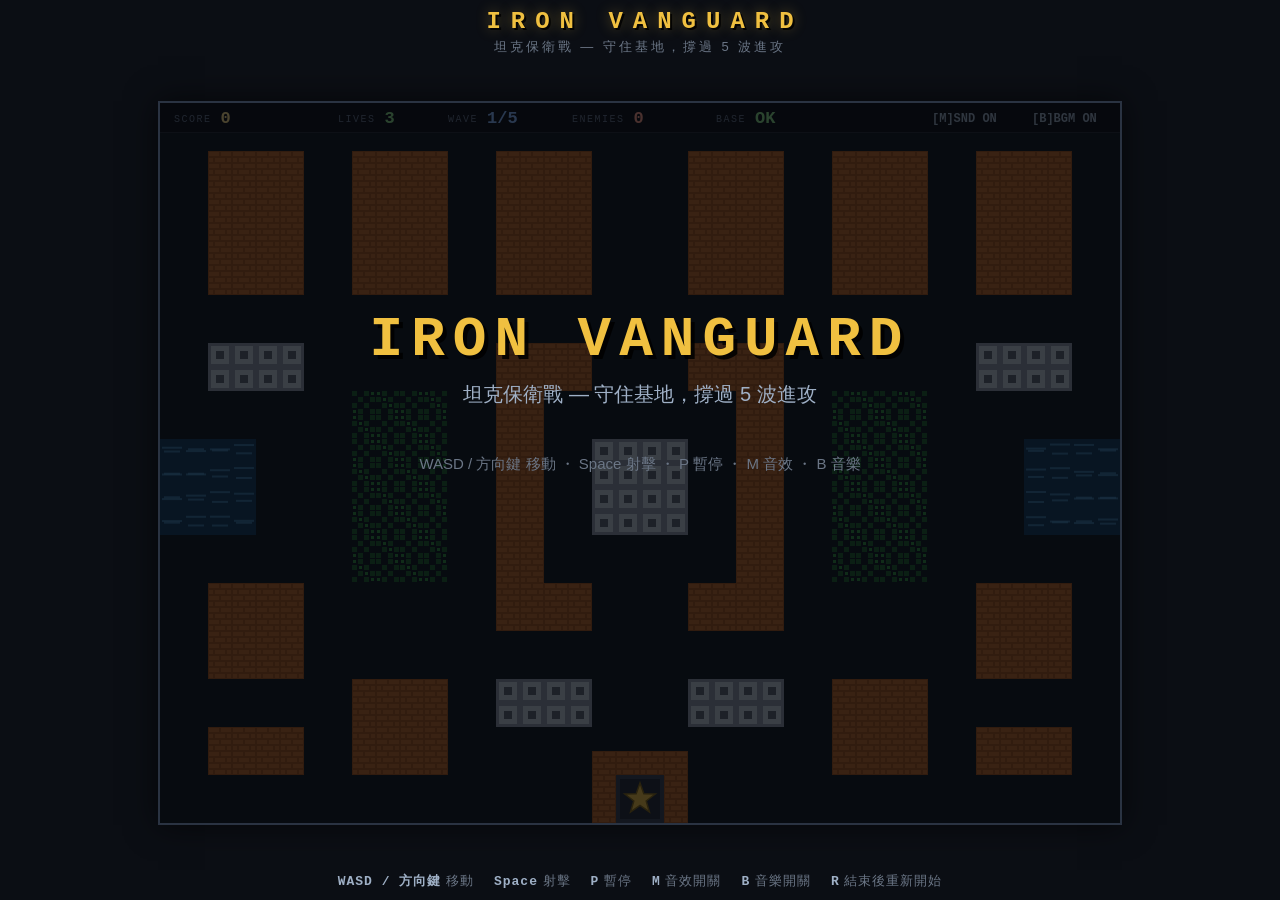
==== index.html @ 508ff716 "chore: fork Game-tank 骨架作為防疫大作戰起點（移除 CNAME 與封面圖，README 改為交接說明） Co-Authored-By: Claude Fable 5 <norep" ====
<!DOCTYPE html>
<html lang="zh-Hant">
<head>
<meta charset="UTF-8">
<meta name="viewport" content="width=device-width, initial-scale=1.0">
<title>IRON VANGUARD — 坦克保衛戰</title>
<link rel="stylesheet" href="style.css">
</head>
<body>
<div id="frame">
  <header>
    <h1>IRON VANGUARD</h1>
    <p class="subtitle">坦克保衛戰 — 守住基地，撐過 5 波進攻</p>
  </header>
  <div id="canvas-wrap">
    <canvas id="game" width="960" height="720"></canvas>
  </div>
  <footer>
    <div class="controls">
      <span><b>WASD / 方向鍵</b> 移動</span>
      <span><b>Space</b> 射擊</span>
      <span><b>P</b> 暫停</span>
      <span><b>M</b> 音效開關</span>
      <span><b>B</b> 音樂開關</span>
      <span><b>R</b> 結束後重新開始</span>
    </div>
  </footer>
</div>
<script src="js/constants.js"></script>
<script src="js/audio.js"></script>
<script src="js/particles.js"></script>
<script src="js/map.js"></script>
<script src="js/bullet.js"></script>
<script src="js/tank.js"></script>
<script src="js/player.js"></script>
<script src="js/enemy.js"></script>
<script src="js/game.js"></script>
<script src="js/main.js"></script>
</body>
</html>
---- style.css ----
* { margin: 0; padding: 0; box-sizing: border-box; }

html, body {
  height: 100%;
  background: #0b0e14;
  color: #cfd8e3;
  font-family: Consolas, Menlo, "Courier New", monospace;
  overflow: hidden;
}

#frame {
  height: 100%;
  display: flex;
  flex-direction: column;
  align-items: center;
}

header {
  padding: 8px 0 4px;
  text-align: center;
  flex: 0 0 auto;
}

header h1 {
  font-size: 24px;
  font-weight: 700;
  letter-spacing: 10px;
  padding-left: 10px; /* 抵銷最後一字的字距，維持視覺置中 */
  color: #f0c040;
  text-shadow: 2px 2px 0 rgba(0, 0, 0, 0.85), 0 0 14px rgba(240, 192, 64, 0.4);
}

.subtitle {
  font-family: "Microsoft JhengHei", "PingFang TC", "Noto Sans TC", sans-serif;
  font-size: 13px;
  color: #6b7686;
  letter-spacing: 3px;
  margin-top: 3px;
}

#canvas-wrap {
  flex: 1 1 auto;
  width: 100%;
  display: flex;
  align-items: center;
  justify-content: center;
  min-height: 0;
  padding: 6px;
}

canvas#game {
  background: #10141c;
  border: 2px solid #2a3342;
  box-shadow: 0 0 30px rgba(0, 0, 0, 0.6);
  image-rendering: pixelated;
  /* JS 設定實際顯示尺寸，維持 4:3；邏輯解析度固定 960x720 */
  max-width: 100%;
  max-height: 100%;
}

footer {
  flex: 0 0 auto;
  padding: 6px 0 10px;
}

.controls {
  display: flex;
  gap: 20px;
  font-family: "Microsoft JhengHei", "PingFang TC", "Noto Sans TC", sans-serif;
  font-size: 13px;
  letter-spacing: 1px;
  color: #6b7686;
}

.controls b {
  color: #9fb0c6;
  font-family: Consolas, Menlo, "Courier New", monospace;
}
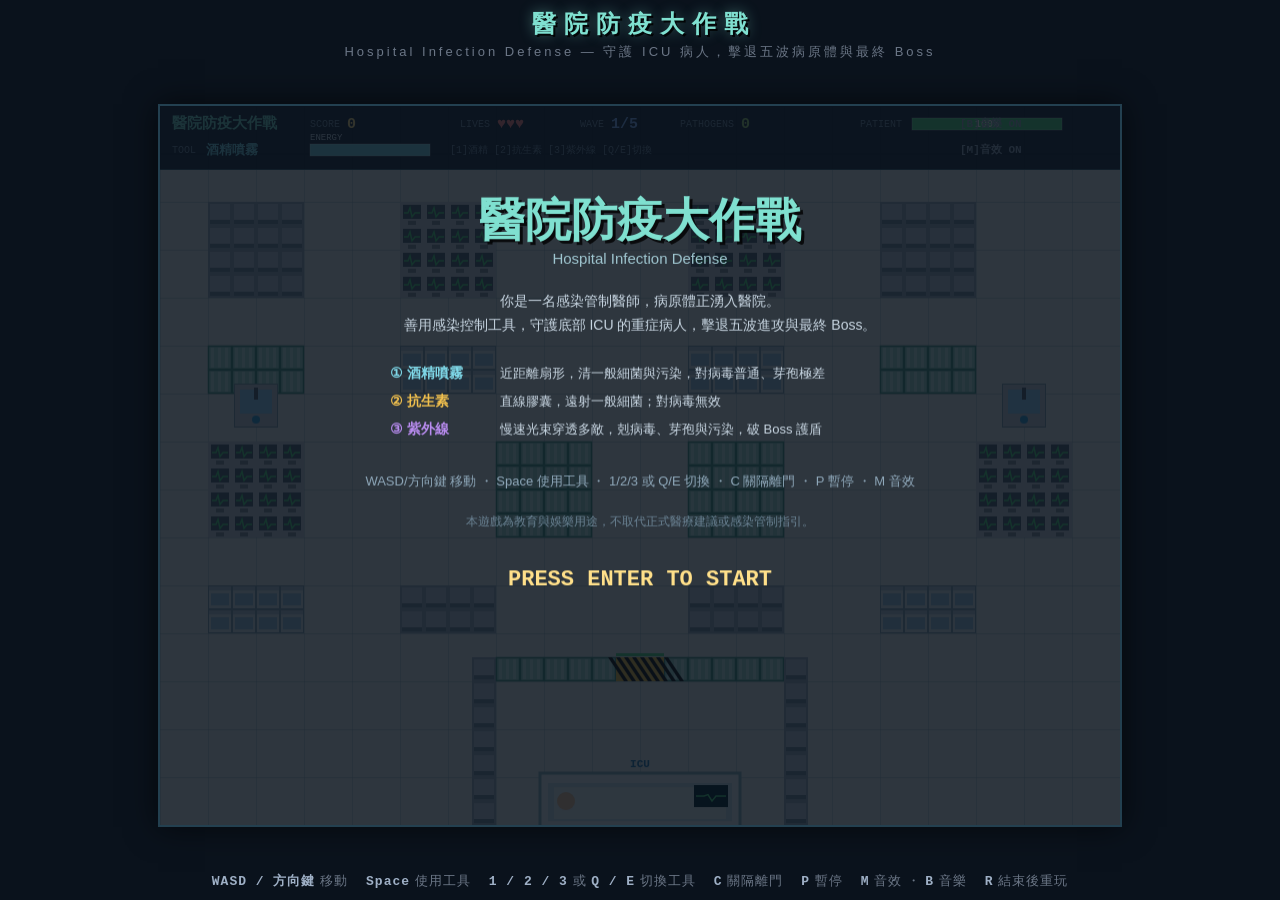
==== commit 527b92d0: "feat: 依規格將坦克骨架完整改造為《醫院防疫大作戰》感染管制防守遊戲 - 三種工具（酒精扇形/抗生素投射/紫外線光束）+ 抗性矩陣與能量冷卻 - 四種病原體 AI + 超級抗藥菌王三階段 Boss" ====
--- a/index.html
+++ b/index.html
@@ -3,14 +3,14 @@
 <head>
 <meta charset="UTF-8">
 <meta name="viewport" content="width=device-width, initial-scale=1.0">
-<title>IRON VANGUARD — 坦克保衛戰</title>
+<title>醫院防疫大作戰 — Hospital Infection Defense</title>
 <link rel="stylesheet" href="style.css">
 </head>
 <body>
 <div id="frame">
   <header>
-    <h1>IRON VANGUARD</h1>
-    <p class="subtitle">坦克保衛戰 — 守住基地，撐過 5 波進攻</p>
+    <h1>醫院防疫大作戰</h1>
+    <p class="subtitle">Hospital Infection Defense — 守護 ICU 病人，擊退五波病原體與最終 Boss</p>
   </header>
   <div id="canvas-wrap">
     <canvas id="game" width="960" height="720"></canvas>
@@ -18,11 +18,12 @@
   <footer>
     <div class="controls">
       <span><b>WASD / 方向鍵</b> 移動</span>
-      <span><b>Space</b> 射擊</span>
+      <span><b>Space</b> 使用工具</span>
+      <span><b>1 / 2 / 3</b> 或 <b>Q / E</b> 切換工具</span>
+      <span><b>C</b> 關隔離門</span>
       <span><b>P</b> 暫停</span>
-      <span><b>M</b> 音效開關</span>
-      <span><b>B</b> 音樂開關</span>
-      <span><b>R</b> 結束後重新開始</span>
+      <span><b>M</b> 音效 ・ <b>B</b> 音樂</span>
+      <span><b>R</b> 結束後重玩</span>
     </div>
   </footer>
 </div>
@@ -30,10 +31,13 @@
 <script src="js/audio.js"></script>
 <script src="js/particles.js"></script>
 <script src="js/map.js"></script>
-<script src="js/bullet.js"></script>
-<script src="js/tank.js"></script>
+<script src="js/entity.js"></script>
+<script src="js/projectile.js"></script>
+<script src="js/tools.js"></script>
+<script src="js/items.js"></script>
 <script src="js/player.js"></script>
-<script src="js/enemy.js"></script>
+<script src="js/pathogen.js"></script>
+<script src="js/boss.js"></script>
 <script src="js/game.js"></script>
 <script src="js/main.js"></script>
 </body>
--- a/style.css
+++ b/style.css
@@ -2,7 +2,7 @@
 
 html, body {
   height: 100%;
-  background: #0b0e14;
+  background: #0a121c;
   color: #cfd8e3;
   font-family: Consolas, Menlo, "Courier New", monospace;
   overflow: hidden;
@@ -22,12 +22,13 @@
 }
 
 header h1 {
+  font-family: "Microsoft JhengHei", "PingFang TC", "Noto Sans TC", sans-serif;
   font-size: 24px;
   font-weight: 700;
-  letter-spacing: 10px;
-  padding-left: 10px; /* 抵銷最後一字的字距，維持視覺置中 */
-  color: #f0c040;
-  text-shadow: 2px 2px 0 rgba(0, 0, 0, 0.85), 0 0 14px rgba(240, 192, 64, 0.4);
+  letter-spacing: 8px;
+  padding-left: 8px; /* 抵銷最後一字的字距，維持視覺置中 */
+  color: #7fe0d0;
+  text-shadow: 2px 2px 0 rgba(0, 0, 0, 0.85), 0 0 14px rgba(127, 224, 208, 0.4);
 }
 
 .subtitle {
@@ -49,13 +50,13 @@
 }
 
 canvas#game {
-  background: #10141c;
-  border: 2px solid #2a3342;
+  background: #0e1420;
+  border: 2px solid #234050;
   box-shadow: 0 0 30px rgba(0, 0, 0, 0.6);
-  image-rendering: pixelated;
-  /* JS 設定實際顯示尺寸，維持 4:3；邏輯解析度固定 960x720 */
+  /* CSS 等比縮放；邏輯解析度固定 960x720，縮放不影響碰撞 */
   max-width: 100%;
   max-height: 100%;
+  aspect-ratio: 4 / 3;
 }
 
 footer {
@@ -65,7 +66,9 @@
 
 .controls {
   display: flex;
-  gap: 20px;
+  flex-wrap: wrap;
+  justify-content: center;
+  gap: 8px 18px;
   font-family: "Microsoft JhengHei", "PingFang TC", "Noto Sans TC", sans-serif;
   font-size: 13px;
   letter-spacing: 1px;
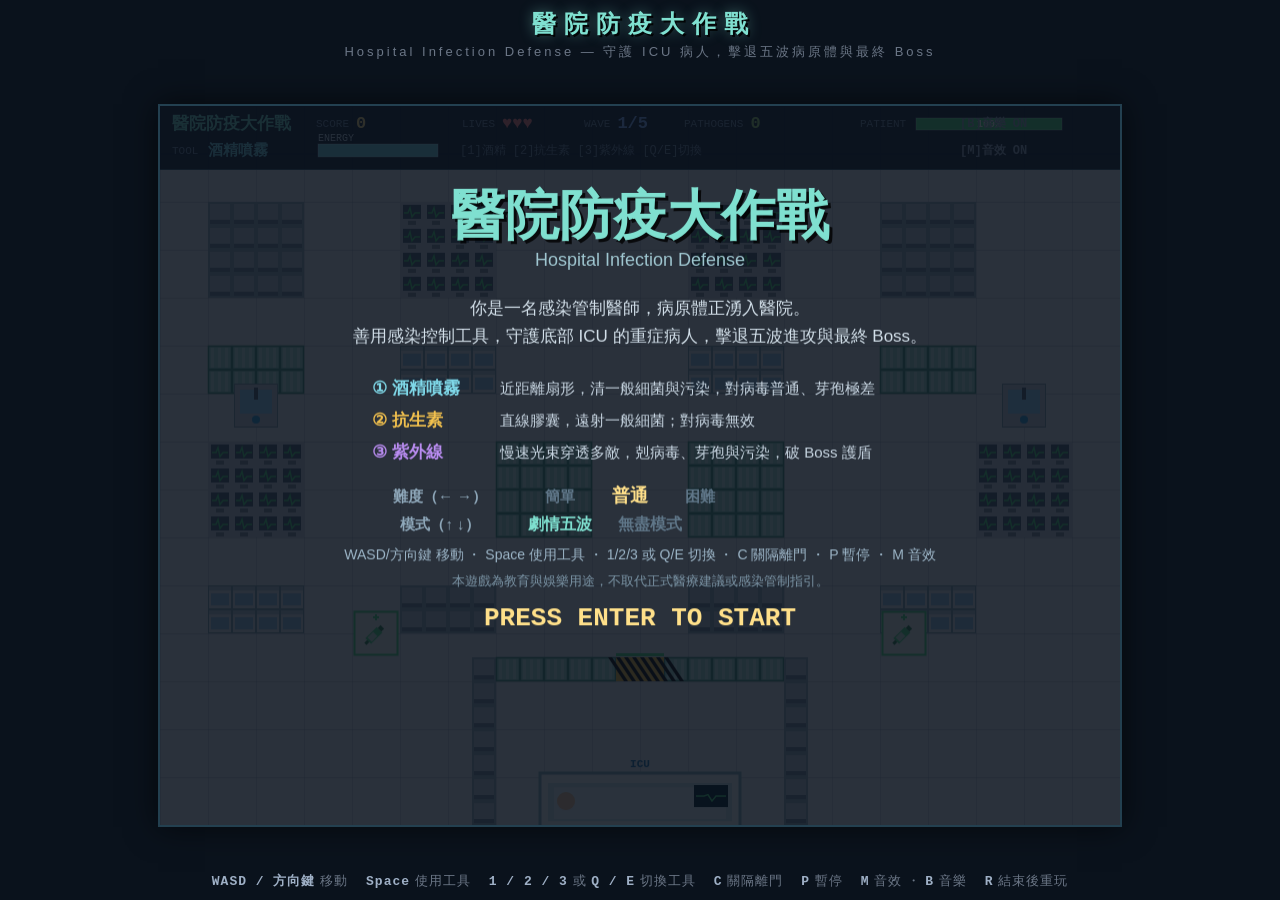
==== commit a466f25f: "feat: 放大字級並加入難度/無盡模式、疫苗接種站、行動裝置觸控控制 - 字級整體放大（HUD、開始畫面、提示卡、勝負畫面）提升可讀性 - 難度三段（簡單/普通/困難）縮放敵人數值、病人受傷、玩家無" ====
--- a/index.html
+++ b/index.html
@@ -39,6 +39,7 @@
 <script src="js/pathogen.js"></script>
 <script src="js/boss.js"></script>
 <script src="js/game.js"></script>
+<script src="js/touch.js"></script>
 <script src="js/main.js"></script>
 </body>
 </html>
--- a/style.css
+++ b/style.css
@@ -79,3 +79,66 @@
   color: #9fb0c6;
   font-family: Consolas, Menlo, "Courier New", monospace;
 }
+
+/* ---- 觸控控制（預設隱藏，setupTouchControls 動態插入後才顯示） ---- */
+#touch {
+  position: fixed;
+  inset: 0;
+  pointer-events: none;
+  z-index: 50;
+  touch-action: none;
+  user-select: none;
+}
+
+#tc-stick {
+  position: absolute;
+  left: 24px;
+  bottom: 28px;
+  width: 128px;
+  height: 128px;
+  border-radius: 50%;
+  background: rgba(20, 40, 56, 0.4);
+  border: 2px solid rgba(127, 224, 208, 0.5);
+  pointer-events: auto;
+  touch-action: none;
+}
+
+#tc-nub {
+  position: absolute;
+  left: 50%;
+  top: 50%;
+  width: 56px;
+  height: 56px;
+  margin: -28px 0 0 -28px;
+  border-radius: 50%;
+  background: rgba(127, 224, 208, 0.75);
+  box-shadow: 0 0 12px rgba(127, 224, 208, 0.5);
+}
+
+#tc-actions {
+  position: absolute;
+  right: 20px;
+  bottom: 28px;
+  display: grid;
+  grid-template-columns: repeat(3, 72px);
+  gap: 12px;
+  pointer-events: none;
+}
+
+.tc-btn {
+  width: 72px;
+  height: 72px;
+  border-radius: 50%;
+  border: 2px solid rgba(159, 176, 198, 0.6);
+  background: rgba(20, 40, 56, 0.55);
+  color: #eaf7f4;
+  font-family: "Microsoft JhengHei", "PingFang TC", "Noto Sans TC", sans-serif;
+  font-size: 22px;
+  font-weight: 700;
+  pointer-events: auto;
+  touch-action: none;
+}
+
+.tc-btn.active { background: rgba(127, 224, 208, 0.55); transform: scale(0.94); }
+.tc-tool { border-color: rgba(127, 216, 232, 0.7); }
+.tc-fire { border-color: rgba(242, 193, 78, 0.85); background: rgba(80, 60, 20, 0.55); font-size: 24px; }
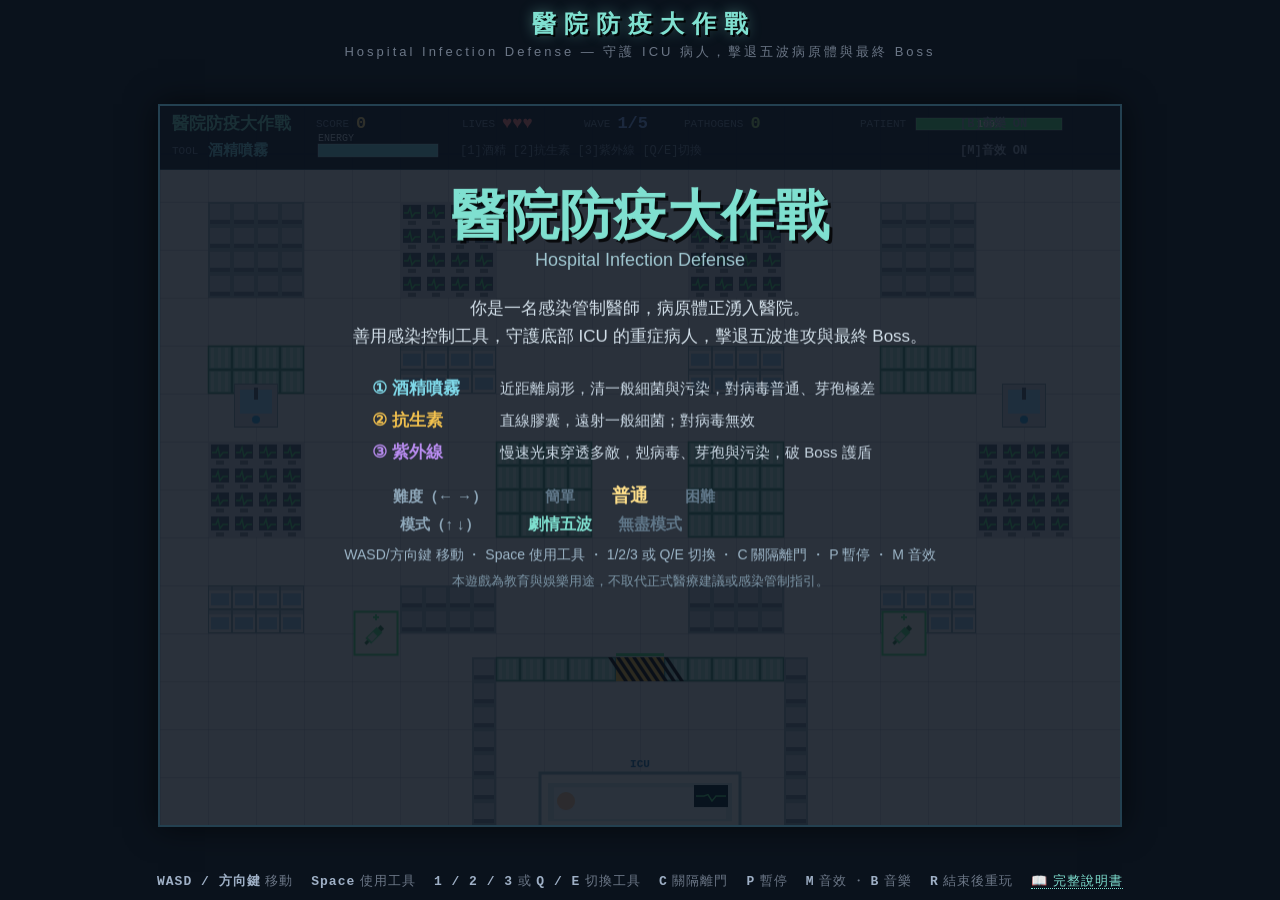
==== commit 56adb8eb: "fix: 修正上方敵人被 HUD 遮住、隔離門/切換工具無回饋；新增完整說明書 - 敵人生成點移至 HUD 下方空走廊 + 加上 y=HUD_H 天花板碰撞，敵人不再被狀態列遮住 - 切換工具時角色上" ====
--- a/index.html
+++ b/index.html
@@ -24,6 +24,7 @@
       <span><b>P</b> 暫停</span>
       <span><b>M</b> 音效 ・ <b>B</b> 音樂</span>
       <span><b>R</b> 結束後重玩</span>
+      <span><a href="manual.html" style="color:#7fe0d0;text-decoration:none;border-bottom:1px dotted #7fe0d0;">📖 完整說明書</a></span>
     </div>
   </footer>
 </div>
